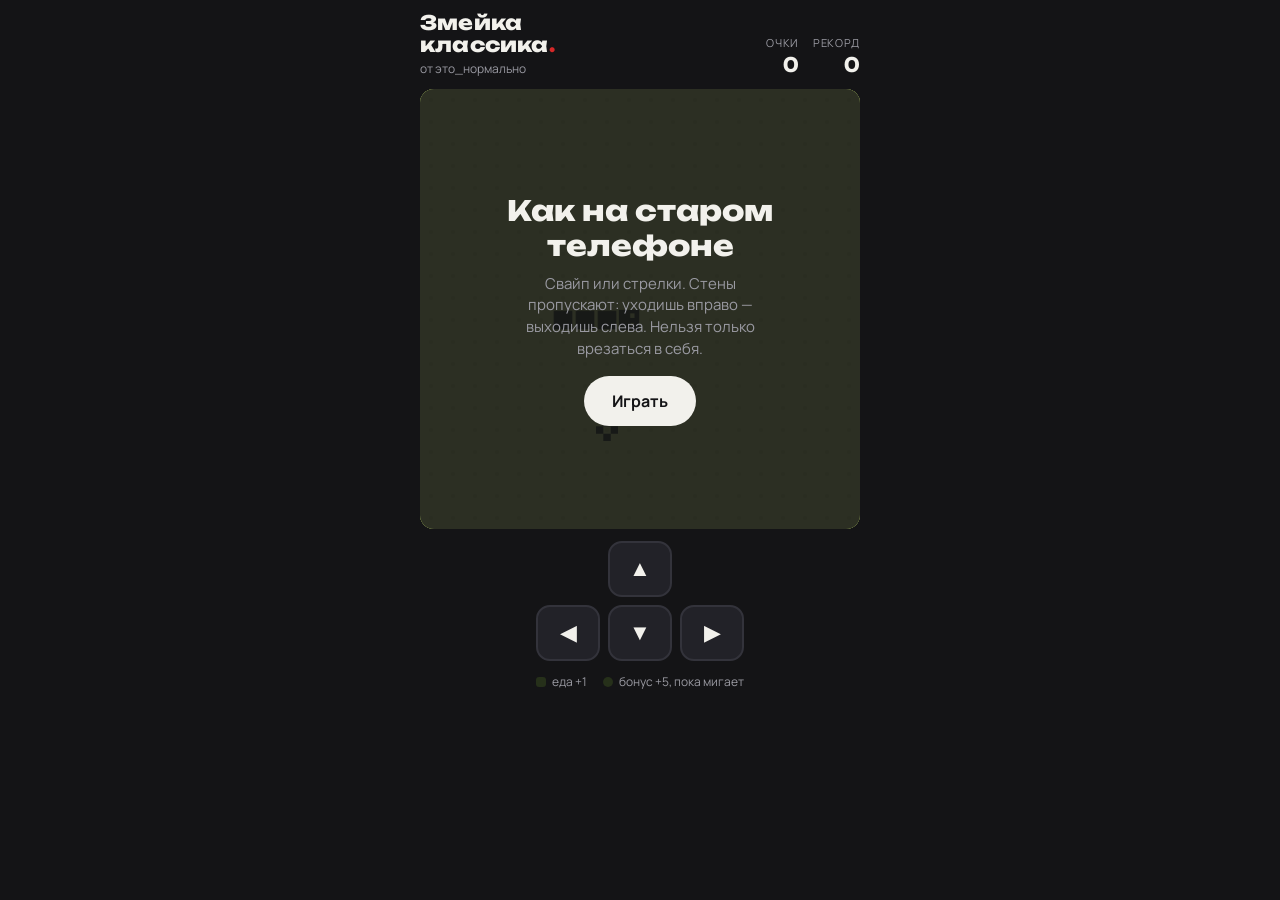
==== classic/index.html @ 4819dae8 "Add games: Сосед улетел, Тапок с балкона, Змейка классика Co-Authored-By: Claude Opus 5.5 <noreply@a" ====
<!doctype html>
<html lang="ru">
<head>
<meta charset="utf-8">
<meta name="viewport" content="width=device-width, initial-scale=1, viewport-fit=cover, user-scalable=no">
<script src="https://telegram.org/js/telegram-web-app.js"></script>
<title>Змейка классика</title>
<meta name="claude:viewport-fit-sides" content="cover">
<link rel="preconnect" href="https://fonts.googleapis.com">
<link rel="stylesheet" href="https://fonts.googleapis.com/css2?family=Unbounded:wght@600;800&family=Manrope:wght@500;700&display=swap">
<style>
/* Layout: one-screen game — header score strip, square board, d-pad under it. Single dark look by choice. */
:root {
  --night: #141416;
  --panel: #9bad5e;
  --line: #8fa154;
  --paper: #f2f1ec;
  --ink: #26301a;
  --muted: #9a9aa2;
  --red: #d62828;
  --steam: #c9c9cf;
  --display: "Unbounded", "Arial Black", system-ui, sans-serif;
  --body: "Manrope", system-ui, -apple-system, "Segoe UI", sans-serif;
  color-scheme: dark;
}
[hidden] { display: none !important; }
html, body { height: 100%; margin: 0; }
body {
  background: var(--night); color: var(--paper); font-family: var(--body);
  padding-left: max(16px, env(safe-area-inset-left, 0px));
  padding-right: max(16px, env(safe-area-inset-right, 0px));
  padding-block: 12px;
  box-sizing: border-box; overflow: hidden; touch-action: none;
  -webkit-user-select: none; user-select: none;
}
.app { height: 100%; max-width: 440px; margin: 0 auto; display: flex; flex-direction: column; gap: 12px; }
header { display: flex; align-items: flex-end; justify-content: space-between; gap: 12px; }
h1 { font-family: var(--display); font-weight: 800; font-size: 20px; margin: 0; line-height: 1.1; letter-spacing: .01em; }
h1 span { color: var(--red); }
.tag { font-size: 12px; color: var(--muted); margin-top: 4px; }
.scores { display: flex; gap: 14px; font-variant-numeric: tabular-nums; text-align: right; }
.scores b { display: block; font-family: var(--display); font-size: 20px; }
.scores small { font-size: 11px; color: var(--muted); letter-spacing: .06em; text-transform: uppercase; }
.board { position: relative; width: 100%; aspect-ratio: 1 / 1; max-width: 100%; border-radius: 14px; background: var(--panel);
  box-shadow: inset 0 0 0 4px #7d8f47; overflow: hidden; flex-shrink: 1; min-height: 0; }
canvas { width: 100%; height: 100%; display: block; }
.overlay { position: absolute; inset: 0; display: flex; flex-direction: column; align-items: center; justify-content: center; gap: 10px;
  background: color-mix(in srgb, var(--night) 82%, transparent); text-align: center; padding: 20px; }
.overlay h2 { font-family: var(--display); font-weight: 800; font-size: 28px; margin: 0; text-wrap: balance; }
.overlay p { margin: 0; color: var(--muted); font-size: 15px; max-width: 28ch; line-height: 1.45; }
.overlay .big { font-family: var(--display); font-size: 42px; color: var(--paper); }
.btn { font: 700 16px var(--body); background: var(--paper); color: var(--night); border: 0; border-radius: 999px; padding: 14px 28px; cursor: pointer; margin-top: 6px; }
.btn:focus-visible, .pad button:focus-visible { outline: 3px solid var(--red); outline-offset: 3px; }
.pad { display: grid; grid-template-columns: repeat(3, 64px); grid-template-rows: repeat(2, 56px); gap: 8px; justify-content: center; }
.pad button { background: #222228; color: var(--paper); border: 2px solid #33333b; border-radius: 14px; font-size: 22px; cursor: pointer; touch-action: none; }
.pad button:active { background: #33333b; }
.pad .up { grid-column: 2; grid-row: 1; } .pad .left { grid-column: 1; grid-row: 2; } .pad .down { grid-column: 2; grid-row: 2; } .pad .right { grid-column: 3; grid-row: 2; }
.legend { display: flex; justify-content: center; gap: 16px; font-size: 12px; color: var(--muted); flex-wrap: wrap; }
.legend i { display: inline-block; width: 10px; height: 10px; border-radius: 3px; margin-right: 6px; vertical-align: -1px; }
@media (max-height: 640px) { .pad { grid-template-rows: repeat(2, 46px); } .legend { display: none; } }
@media (prefers-reduced-motion: reduce) { * { animation: none !important; transition: none !important; } }
</style>
</head>
<body>

<div class="app">
  <header>
    <div>
      <h1>Змейка<br>классика<span>.</span></h1>
      <div class="tag">от это_нормально</div>
    </div>
    <div class="scores">
      <div><small>Очки</small><b id="score">0</b></div>
      <div><small>Рекорд</small><b id="best">0</b></div>
    </div>
  </header>

  <div class="board" id="board">
    <canvas id="cv" width="600" height="600" aria-label="Игровое поле"></canvas>
    <div class="overlay" id="startScreen">
      <h2>Как на старом<br>телефоне</h2>
      <p>Свайп или стрелки. Стены пропускают: уходишь вправо — выходишь слева. Нельзя только врезаться в себя.</p>
      <button class="btn" id="startBtn">Играть</button>
    </div>
    <div class="overlay" id="overScreen" hidden>
      <div class="big" id="finalScore">0</div>
      <h2>Укусила себя.</h2>
      <p id="overText">Это нормально. Ещё раз?</p>
      <button class="btn" id="againBtn">Ещё раз</button>
    </div>
  </div>

  <div class="pad" aria-label="Управление">
    <button class="up" data-dir="up" aria-label="Вверх">▲</button>
    <button class="left" data-dir="left" aria-label="Влево">◀</button>
    <button class="down" data-dir="down" aria-label="Вниз">▼</button>
    <button class="right" data-dir="right" aria-label="Вправо">▶</button>
  </div>
  <div class="legend"><span><i style="background:#26301a"></i>еда +1</span><span><i style="background:#26301a;border-radius:50%"></i>бонус +5, пока мигает</span></div>
</div>

<script>
(() => {
  const tg = window.Telegram && window.Telegram.WebApp;
  if (tg) { try { tg.ready(); tg.expand(); tg.setHeaderColor && tg.setHeaderColor('#141416'); tg.setBackgroundColor && tg.setBackgroundColor('#141416'); } catch (e) {} }
  const haptic = (t) => { try { tg && tg.HapticFeedback && (t === 'bad' ? tg.HapticFeedback.notificationOccurred('error') : tg.HapticFeedback.impactOccurred(t)); } catch (e) {} };

  const N = 20, cv = document.getElementById('cv'), ctx = cv.getContext('2d');
  const $ = (id) => document.getElementById(id);
  const css = (v) => getComputedStyle(document.documentElement).getPropertyValue(v).trim();
  const C = { panel: css('--panel'), line: css('--line'), ink: css('--ink'), paper: css('--paper'), night: css('--night') };

  let snake, dir, queue = [], eaten = 0, food, sock, score, best = 0, tickMs, timer = null, alive = false, frame = 0;

  // best score: Telegram CloudStorage when available, else localStorage
  const loadBest = () => {
    try {
      if (tg && tg.CloudStorage) { tg.CloudStorage.getItem('classic_best', (e, v) => { if (!e && v) { best = +v || 0; $('best').textContent = best; } }); }
    } catch (e) {}
    try { best = Math.max(best, +(localStorage.getItem('classic_snake_best') || 0)); } catch (e) {}
    $('best').textContent = best;
  };
  const saveBest = () => {
    try { localStorage.setItem('classic_snake_best', String(best)); } catch (e) {}
    try { tg && tg.CloudStorage && tg.CloudStorage.setItem('classic_best', String(best)); } catch (e) {}
  };

  const free = () => {
    while (true) {
      const p = { x: Math.floor(Math.random() * N), y: Math.floor(Math.random() * N) };
      if (!snake.some(s => s.x === p.x && s.y === p.y) && !(food && food.x === p.x && food.y === p.y)) return p;
    }
  };

  function reset() {
    snake = [{ x: 9, y: 10 }, { x: 8, y: 10 }, { x: 7, y: 10 }, { x: 6, y: 10 }];
    dir = { x: 1, y: 0 }; queue = [];
    score = 0; tickMs = 190; eaten = 0; food = null; food = free(); sock = null;
    $('score').textContent = 0;
  }

  function start() {
    reset(); alive = true;
    $('startScreen').hidden = true; $('overScreen').hidden = true;
    clearTimeout(timer); loop();
  }

  function loop() {
    if (!alive) return;
    step(); draw();
    timer = setTimeout(loop, tickMs);
  }

  function step() {
    if (queue.length) dir = queue.shift();
    const h = { x: (snake[0].x + dir.x + N) % N, y: (snake[0].y + dir.y + N) % N };
    if (snake.slice(0, -1).some(s => s.x === h.x && s.y === h.y)) return gameOver();
    snake.unshift(h);
    let grew = false;
    if (h.x === food.x && h.y === food.y) { score += 1; eaten++; grew = true; food = free(); haptic('light'); if (eaten % 5 === 0 && !sock) { sock = free(); sock.ttl = 40; } }
    if (sock && h.x === sock.x && h.y === sock.y) { score += 5; grew = true; sock = null; haptic('medium'); }
    if (!grew) snake.pop();
    if (grew) { $('score').textContent = score; tickMs = Math.max(85, 190 - score * 1.5); }
    if (sock && --sock.ttl <= 0) sock = null;
    frame++;
  }

  const OVER = ['Это нормально. Ещё раз?', 'Бывает. Даже на старой Нокии.', 'Отдохни, выпей чаю и снова.', 'Хвост был слишком близко.'];
  function gameOver() {
    alive = false; haptic('bad');
    if (score > best) { best = score; saveBest(); $('best').textContent = best; $('overText').textContent = 'Новый рекорд! Как в 2003-м.'; }
    else $('overText').textContent = OVER[Math.floor(Math.random() * OVER.length)];
    $('finalScore').textContent = score;
    $('overScreen').hidden = false; draw();
  }

  function px(x, y, s, pad) { ctx.fillRect(x * s + pad, y * s + pad, s - pad * 2, s - pad * 2); }
  function draw() {
    const W = cv.width, s = W / N;
    ctx.fillStyle = C.panel; ctx.fillRect(0, 0, W, W);
    ctx.fillStyle = C.line;
    for (let x = 0; x < N; x++) for (let y = 0; y < N; y++) px(x, y, s, s * .42);
    ctx.fillStyle = C.ink;
    if (food) { const q = s / 3; [[1,0],[0,1],[2,1],[1,2]].forEach(([a,b]) => ctx.fillRect(food.x * s + a * q, food.y * s + b * q, q, q)); }
    if (sock && (sock.ttl > 12 || frame % 2)) { ctx.beginPath(); ctx.arc(sock.x * s + s / 2, sock.y * s + s / 2, s * .42, 0, 7); ctx.fill(); ctx.fillStyle = C.panel; ctx.fillRect(sock.x * s + s * .3, sock.y * s + s * .44, s * .4, s * .12); ctx.fillStyle = C.ink; }
    snake.forEach((p, i) => px(p.x, p.y, s, i === 0 ? 1 : s * .08));
    if (snake.length) {
      const h = snake[0], cx = h.x * s + s / 2, cy = h.y * s + s / 2, ox = -dir.y, oy = dir.x;
      ctx.fillStyle = C.panel;
      ctx.fillRect(cx + dir.x * s * .15 + ox * s * .2 - s * .07, cy + dir.y * s * .15 + oy * s * .2 - s * .07, s * .14, s * .14);
      ctx.fillRect(cx + dir.x * s * .15 - ox * s * .2 - s * .1, cy + dir.y * s * .15 - oy * s * .2 - s * .1, s * .2, s * .2);
    }
  }

  const DIRS = { up: { x: 0, y: -1 }, down: { x: 0, y: 1 }, left: { x: -1, y: 0 }, right: { x: 1, y: 0 } };
  const turn = (name) => { const d = DIRS[name]; if (!d) return; const last = queue.length ? queue[queue.length - 1] : dir; if ((d.x === -last.x && d.y === -last.y) || (d.x === last.x && d.y === last.y) || queue.length > 2) return; queue.push(d); };
  addEventListener('keydown', (e) => {
    const k = { ArrowUp: 'up', KeyW: 'up', ArrowDown: 'down', KeyS: 'down', ArrowLeft: 'left', KeyA: 'left', ArrowRight: 'right', KeyD: 'right' }[e.code];
    if (k) { e.preventDefault(); if (!alive && !$('startScreen').hidden) start(); turn(k); }
    if ((e.code === 'Space' || e.code === 'Enter') && !alive) { e.preventDefault(); start(); }
  });
  document.querySelectorAll('.pad button').forEach(b => b.addEventListener('pointerdown', (e) => { e.preventDefault(); turn(b.dataset.dir); haptic('light'); }));
  let t0 = null;
  $('board').addEventListener('pointerdown', (e) => { t0 = { x: e.clientX, y: e.clientY }; });
  $('board').addEventListener('pointerup', (e) => {
    if (!t0) return; const dx = e.clientX - t0.x, dy = e.clientY - t0.y; t0 = null;
    if (Math.max(Math.abs(dx), Math.abs(dy)) < 18) return;
    turn(Math.abs(dx) > Math.abs(dy) ? (dx > 0 ? 'right' : 'left') : (dy > 0 ? 'down' : 'up'));
  });
  $('startBtn').addEventListener('click', start);
  $('againBtn').addEventListener('click', start);

  loadBest(); reset(); draw();
})();
</script>
</body>
</html>
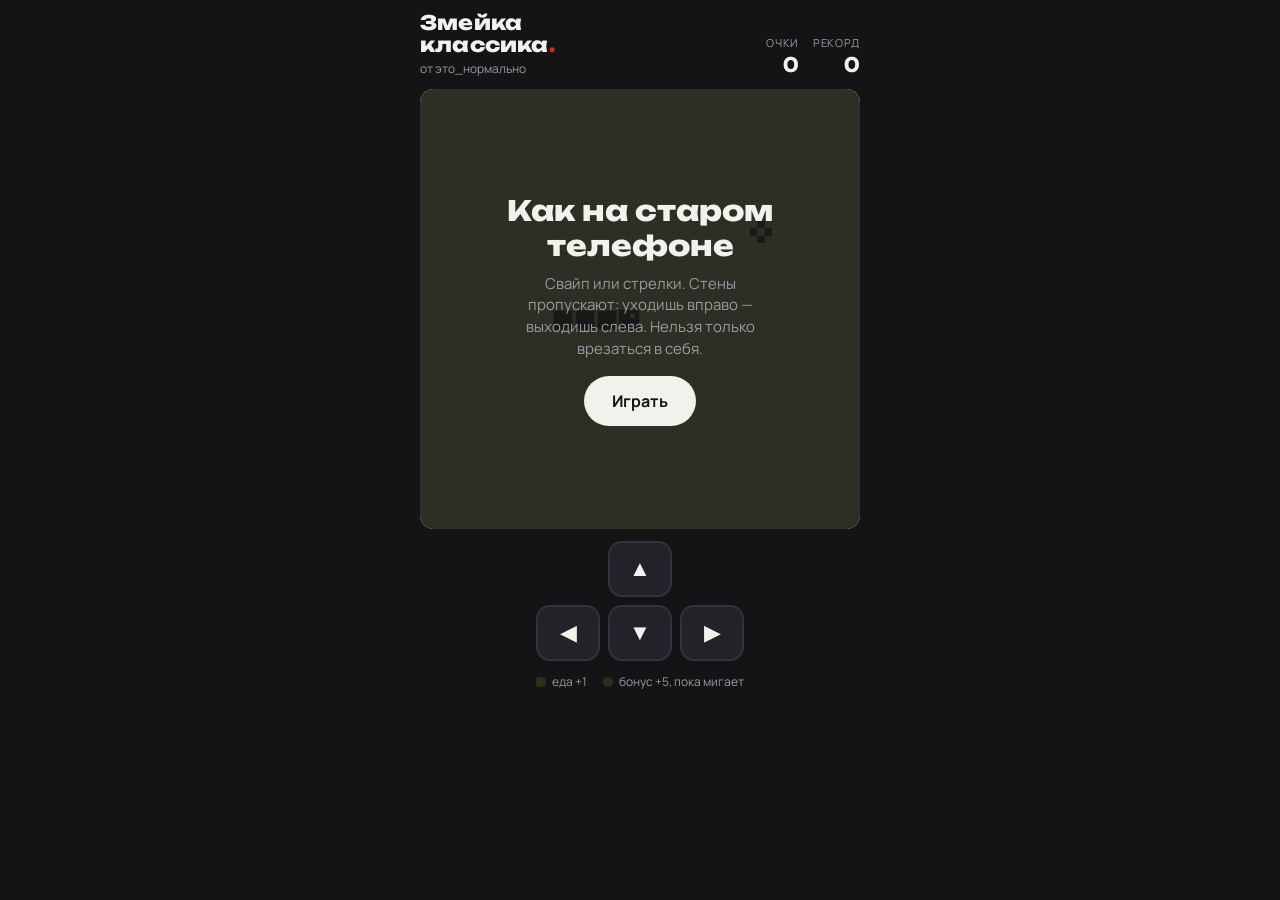
==== commit 80142d47: "Игротека: меню со всеми играми + кнопка «назад» в играх Co-Authored-By: Claude Opus 5.5 <noreply@ant" ====
--- a/classic/index.html
+++ b/classic/index.html
@@ -213,5 +213,9 @@
   loadBest(); reset(); draw();
 })();
 </script>
+<script>
+// opened from the Igroteka menu: Telegram back button returns to the menu
+(() => { try { const tg = window.Telegram && window.Telegram.WebApp; if (tg && tg.BackButton && sessionStorage.getItem('fromHub')) { const hub = location.pathname.replace(/((tapok|classic|kover)\/)?(index\.html)?$/, '') + 'igroteka/'; tg.BackButton.show(); tg.BackButton.onClick(() => { location.href = hub; }); } } catch (e) {} })();
+</script>
 </body>
 </html>
